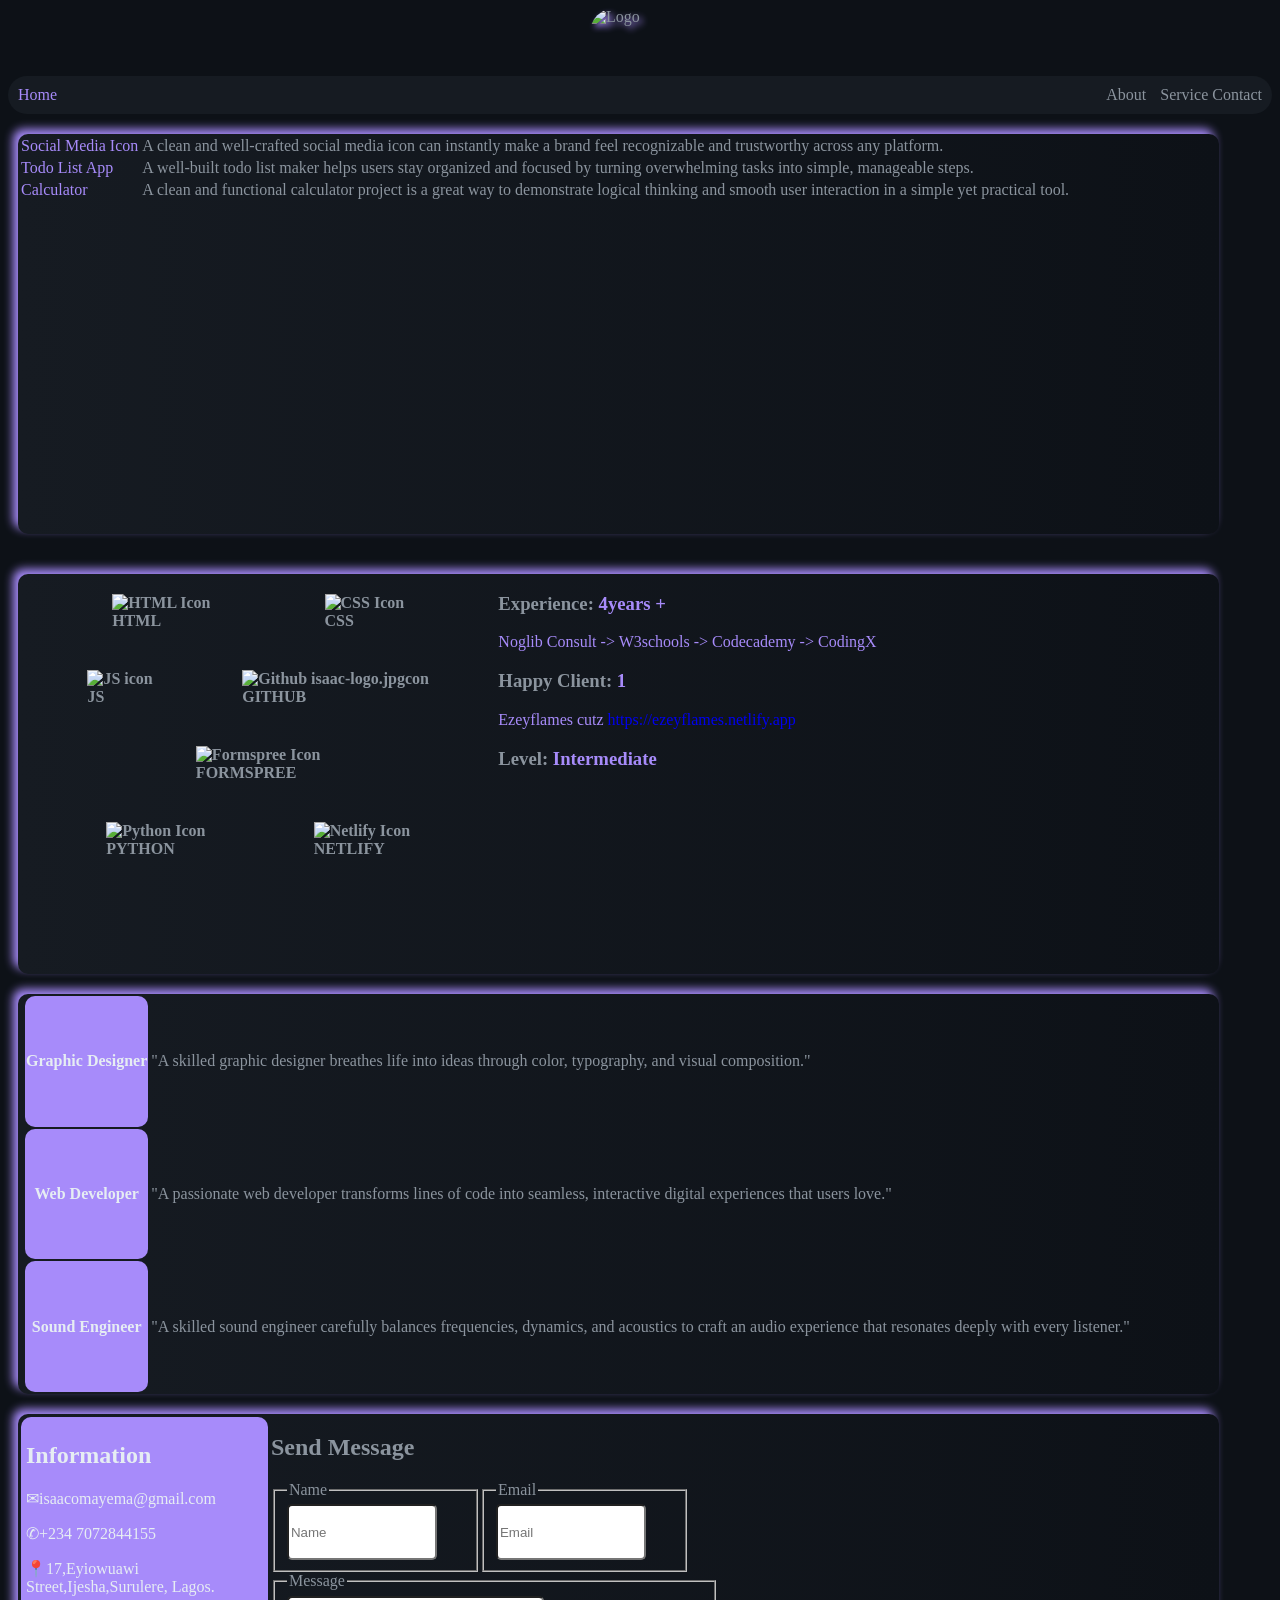
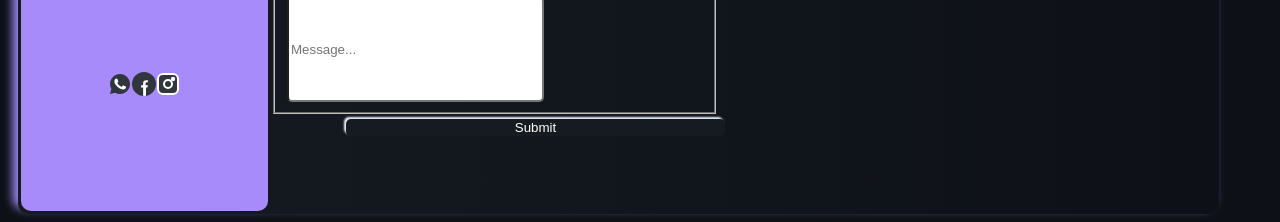
==== index.html @ 02bd3ef4 "Add files via upload" ====
<!DOCTYPE html>
<html lang="en">
<head>
  <meta charset="UTF-8">
  <meta http-equiv="X-UA-Compatible" content="IE=Edge">
  <meta name="viewport" content="width=device-width, initial-scale=1">

  <title>Omayema</title>
  
  <!-- HTML -->
  

  <!-- Custom Styles -->
  <link rel="stylesheet" href="style.css">
</head>

<body>
  <header>
    <div style="display: flex; justify-content: center;">
      <img src="image/isaac-logo.jpg" alt="Logo" class="logo">
    </div>
<br />
    <nav class="nav_bar">
        <a href="#home" class="home">Home</a>
        <div style="margin: 10px;">
        <a href="#about">About</a>
        <a href="#service">Service</a>
        <a href="#contact">Contact</a>
        </div>
    </nav>
  </header>
  <section class="body">
    
    <div id="home">
      <div class="project">
        <table border="0">
          <tr>
            <td>
              <a href="Social_icon/index.html">Social Media Icon</a>
            </td>
            <td>
              A clean and well-crafted social media icon can instantly make a brand feel recognizable and trustworthy across any platform.
            </td>
          </tr>
          <tr>
            <td>
              <a href="Todo_list">Todo List App</a>
            </td>
            <td>
              A well-built todo list maker helps users stay organized and focused by turning overwhelming tasks into simple, manageable steps.
            </td>
          </tr>
          <tr>
            <td>
              <a href="Calculator/index.html">Calculator</a>
            </td>
            <td>
              A clean and functional calculator project is a great way to demonstrate logical thinking and smooth user interaction in a simple yet practical tool.
            </td>
          </tr>
        </table>
      </div>
    </div>
    
    <div id="about">
      <section id="technologies">
        
        <div>
                  <h4><img src="image/html.svg" alt="HTML Icon" /> <br />HTML</h4>
                    <h4><img src="image/css.svg" alt="CSS Icon" /><br />CSS</h4>
        </div>
        
        <div>
                    <h4><img src="image/js.svg" alt="JS icon" /><br />JS</h4>
                    <h4><img src="image/github.svg" alt="Github isaac-logo.jpgcon" /><br />GITHUB</h4>
        </div>
        
        <div>
                    <h4><img src="image/formspree.svg" alt="Formspree Icon" /><br />FORMSPREE</h4>

        </div>
        <div>
          <h4>
          <img src="image/python.svg" alt="Python Icon" />
          <br />PYTHON
          </h4>
          <h4><img src="image/netlify.svg" alt="Netlify Icon" /><br />NETLIFY</h4>
        </div>
        
      </section>
      <section class="tech_info" style="display:block; justify-content: end;">
        <div>
          <h3>Experience: <span>4years + </span></h3>
          <p>Noglib Consult -> W3schools -> Codecademy -> CodingX</p>
        </div>
        <div>
          <h3>Happy Client: <span>1</span></h3>
          <p>Ezeyflames cutz <a href="https://ezeyflames.netlify.app">https://ezeyflames.netlify.app</a></p>
        </div>
        <div>
          <h3>Level: <span>Intermediate</span></h3>
        </div>
        
      </section>
    </div>
    
    <div id="service">
      <table border="0" style="margin-left: 5px;">
        <tr>
          <td class="td">
            <strong>
              Graphic Designer 
            </strong>
          </td>
          <td>
            "A skilled graphic designer breathes life into ideas through color, typography, and visual composition."
          </td>
        </tr>
        <tr>
          <td class="td">
            <strong>Web Developer </strong>
          </td>
          <td>
            "A passionate web developer transforms lines of code into seamless, interactive digital experiences that users love."
          </td>
        </tr>
        <tr>
          <td class="td">
            <strong>Sound Engineer </strong>
          </td>
          <td>
            "A skilled sound engineer carefully balances frequencies, dynamics, and acoustics to craft an audio experience that resonates deeply with every listener."
          </td>
        </tr>
      </table>
      
    </div>
    
    <div id="contact">
      <section id="info">
        <h2>Information</h2>
        <p>&#9993;isaacomayema@gmail.com</p>
        <p>&#9990;+234 7072844155</p>
        <p>&#128205;17,Eyiowuawi Street,Ijesha,Surulere, Lagos. </p>
       <section id="social_handles">
          <p>
          <a href="https://wa.me/+2347010207088" target="_blank">
          <svg width="24" height="24" viewBox="0 0 24 24" xmlns="http://www.w3.org/2000/svg" role="img"
              aria-labelledby="waCircleTitle">
              <title id="waCircleTitle">WhatsApp</title>
              <path fill="#30363d"
                d="M12.04 2c-5.51 0-9.98 4.47-9.98 9.98 0 1.76.46 3.49 1.33 5.02L2 22l5.12-1.34c1.48.8 3.15 1.22 4.9 1.22h.01c5.51 0 9.98-4.47 9.98-9.98C22.01 6.47 17.55 2 12.04 2z" />
              <path fill="#fff"
                d="M17.47 14.37c-.29-.15-1.7-.84-1.96-.94-.26-.1-.45-.15-.64.15-.19.29-.74.94-.9 1.13-.17.19-.34.21-.63.06-.29-.15-1.22-.45-2.32-1.43-.86-.77-1.44-1.72-1.61-2.01-.17-.29-.02-.45.13-.6.13-.13.29-.34.43-.51.15-.17.19-.29.29-.48.1-.19.05-.36-.02-.51-.06-.15-.64-1.54-.88-2.11-.23-.55-.47-.48-.64-.48-.17 0-.36-.02-.55-.02-.19 0-.51.07-.78.36-.26.29-1 1-1 2.43 0 1.43 1.02 2.82 1.16 3.01.15.19 2 3.05 4.86 4.27.68.29 1.21.46 1.62.59.68.22 1.31.19 1.8.12.55-.08 1.7-.69 1.94-1.36.24-.67.24-1.24.17-1.36-.07-.12-.26-.19-.55-.34z" />
            </svg>
          </a>
            </p>
            <p>
              <a href="https://www.facebook.com/share/1MuZ6cVPcA/">
                <svg viewBox="0 0 24 24" width="24" height="24" xmlns="http://www.w3.org/2000/svg">
  <circle cx="12" cy="12" r="12" fill="#30363d"/>
  <path d="M15.4676 15.4676L15.8294 13.1415H13.6103V11.6315C13.6103 10.9947 13.9208 10.3579 14.9142 10.3579H15.9273V8.4116C15.9273 8.4116 15.0146 8.2718 14.1384 8.2718C12.3117 8.2718 11.1166 9.3555 11.1166 11.2521V13.1415H9.073V15.4676H11.1166V23.8524C11.5815 23.9515 12.0628 24 12.5562 24C13.0496 24 13.5309 23.9515 13.9958 23.8524V15.4676H15.4676Z" fill="white"/>
</svg>

              </a>
            </p>
            <p>
              <a href="https://www.instagram.com/isaacomayema?igsh=MWJuMWRjMTQzYmd2Yg==" target="_blank">
              <svg width="24" height="24" viewBox="0 0 24 24" fill="#30363d" stroke="#fff" stroke-width="2"
              stroke-linecap="round" stroke-linejoin="round" xmlns="http://www.w3.org/2000/svg" role="img"
              aria-labelledby="instaTitle">
              <title id="instaTitle">Instagram</title>
              <rect x="2" y="2" width="20" height="20" rx="5" />
              <circle cx="12" cy="12" r="4" />
              <circle cx="17" cy="7" r="1.2" />
            </svg>
              </a>
            </p>
       </section>
      </section>
      
      <section id="send_mes">
        <h2>Send Message</h2>
        <form action="https://formspree.io/f/mojnbnjp" method="POST" accept-charset="utf-8">
          <div class="name">
            <fieldset>
              <legend>Name</legend>
              <label for="name"> </label>
              <input type="text" name="user_name" id="name" required placeholder="Name">
            </fieldset>
            <fieldset>
              <legend>Email</legend>
              <label for="email"> </label>
              <input type="text" name="user_email" id="email" required placeholder="Email"/>
            </fieldset>
          </div>
          
          <div>
            <fieldset class="message">
              <legend>Message</legend>
              <label for="message"></label>
            <input type="text" name="message" id="message" placeholder="Message...">
            </fieldset>
          </div>
          <div class="submit">
            <button type="submit" id="submit">Submit</button>
          </div>
        </form>
      </section>
    </div>
  </section>
  

  
  
  <!-- Project -->
  <script src="main.js"></script>
</body>
</html>
---- style.css ----
html{
    scroll-behavior: smooth;
}
:root{
--color-bg-start: #0d1117;
--color-bg-end :#161b22;
--color-icon-box:#161b22;
--color-border:#30363d;
--color-decoration:#30363d;
--color-accent-cyan:#58d4f5;
--color-accent-purple:#a78bfa;
--color-text-light:#e6edf3;
--color-text-muted:#8b949e;
--pages : #home,#about,#contact,#service;
}

body {
    color: var(--color-text-muted);
    background-color: var(--color-bg-start);
}
.logo{
    width: 100px;
    height: 50px;
    display:block;
    justify-self: center;
    border-radius: 30px;
    transition: ease 2.5s;
    filter: drop-shadow(3px 3px 3px #a78bfa );
}
.logo:hover{
    transform: scale(1.5);
}
.nav_bar{
    background: var(--color-bg-end);
    display:flex; 
    justify-content: space-between;
    width: 100%;
    border-radius: 20px;
}
.nav_bar :first-child{
    color: var(--color-accent-purple);
    margin: 10px;
    text-decoration: none;
}
.nav_bar a:not(.home){
    color: var(--color-text-muted);
    text-decoration: none;

}
.nav_bar a:hover{
    color: var(--color-text-light) ;
    filter: drop-shadow(3px 3px 3px var(--color-accent-purple));
}
.body{
    width: 100%;
    
}
.body #home,#about,#contact,#service{
    background: linear-gradient(270deg, var(--color-bg-start),var(--color-bg-end)
    );
    box-shadow: -5px -5px 10px var(--color-accent-purple);
    border-radius: 10px;
    width: 95%;
    height: 400px;
    margin-left: 10px;
    background-color: var(--color-text-light);
    transition: ease 1s;
}
.body #home:hover,#about:hover,#contact:hover,#service:hover{
    transform: scale(1.015);
    box-shadow: 5px 5px 10px var(--color-accent-purple);
}

#contact{
    margin-top: 20px;
    display:flex;
    justify-content: space-between;
}
#info{
    margin: 3px;
    width: 20%;
    overflow-x: hidden;
    transition: ease 1.5s;
    background: var(--color-accent-purple);
    color: var(--color-text-light);
    border-radius: 10px;
    padding: 5px;
}
#info:hover{
    width: 110%;
}
#info:hover #send_mes{
    width: 5%;
}
#send_mes{
    overflow: hidden;
    width: 80%;
}
#social_handles{
    display: flex;
    justify-content: center;
    margin: 60px;
}
a{
    text-decoration: none;
}
#message{
    width: 60%;
    height: 100px;
    border-radius: 5px;
}
.message{
    width:415px;
}
.name{
    display: inline-flex;
}
.name input{
    width: 80%;
    height: 50px;
    border-radius: 5px;
}
.submit{
    position: relative;
    left: 70px;
    
}
#submit{
    width: 40%;
    border: none;
    border-radius: 5px;
    color: #fff;
    margin: 5px;
    background: var(--color-icon-box);
    box-shadow: -2px -2px 2px var(--color-text-light);
}
.form{
    border-radius: 30px;
    padding: 20px;
    background: var(--color-accent-cyan);
}
#about{
    margin-top: 20px;
    display: flex;
    justify-content: space-between;
}
#technologies{
    width: 40%;
}
#technologies div{
    display: flex;
    justify-content: space-evenly;
}
#technologies img{
    width: 20px;
    height: 20px;
}
#technologies h4{
    margin: 20px;
}
.tech_info{
    width: 60%;
    border-radius: 20px;
}
.tech_info span, .tech_info p{
    color: var(--color-accent-purple);
}
#service{
    margin-top: 20px;
    display:flex;
    justify-content: space-between;
}
#service div{
    text-align: center;
    
}
.td{
    background-color: var(--color-accent-purple);
    color: var(--color-text-light);
    border-radius: 10px;
    text-align: center;
}
#home{
    margin: 20px;
    display: inline-flex;
}
.project{
    display: block;
}
.project a{
    color: var(--color-accent-purple);
}
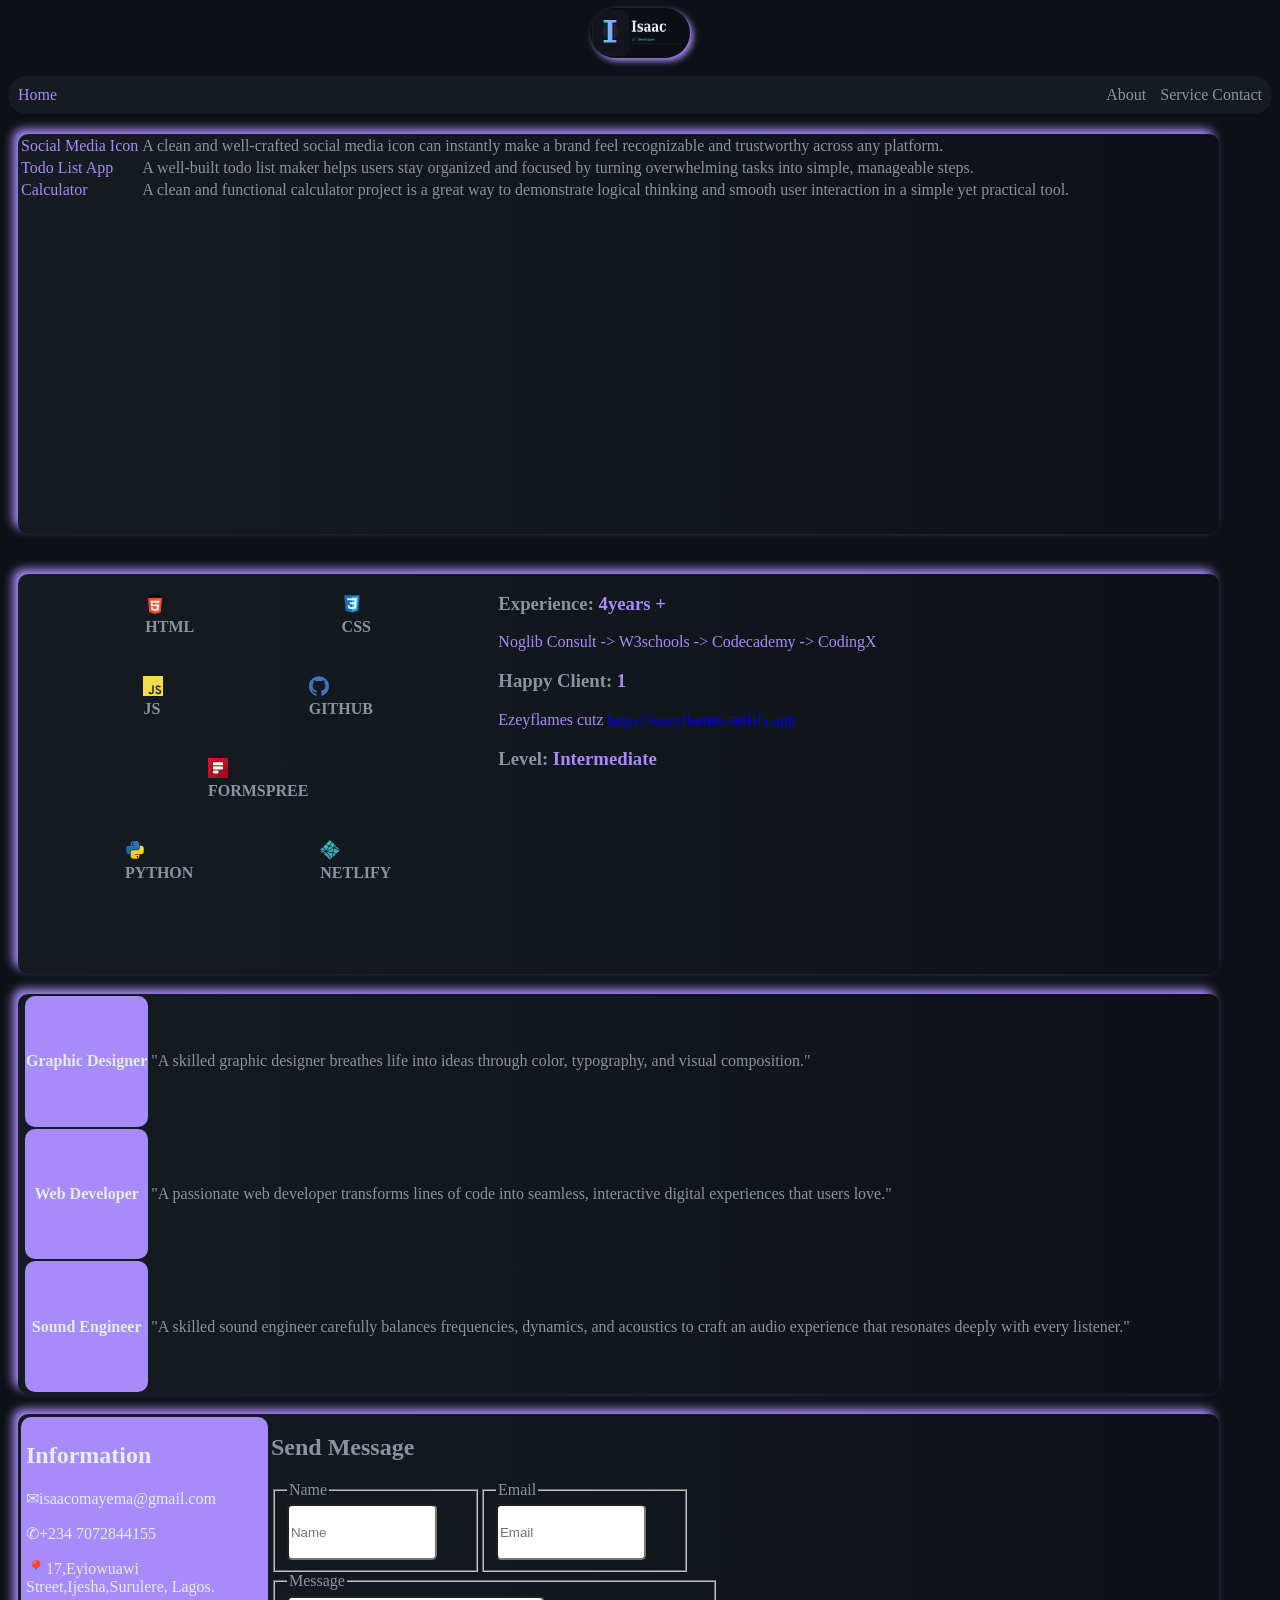
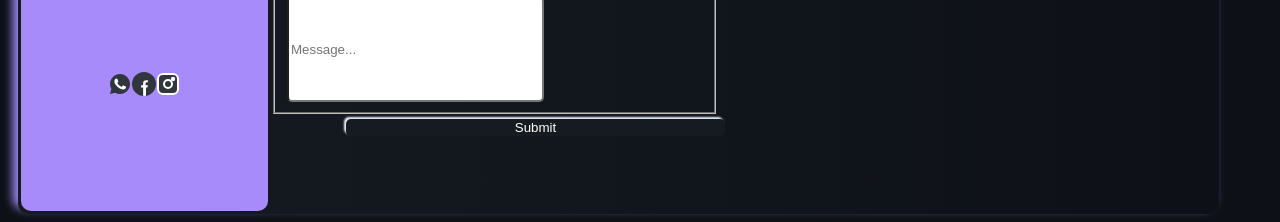
==== commit 266c6d84: "Updated index.html" ====
--- a/index.html
+++ b/index.html
@@ -44,7 +44,7 @@
           </tr>
           <tr>
             <td>
-              <a href="Todo_list">Todo List App</a>
+              <a href="Todo_lost/index.html">Todo List App</a>
             </td>
             <td>
               A well-built todo list maker helps users stay organized and focused by turning overwhelming tasks into simple, manageable steps.
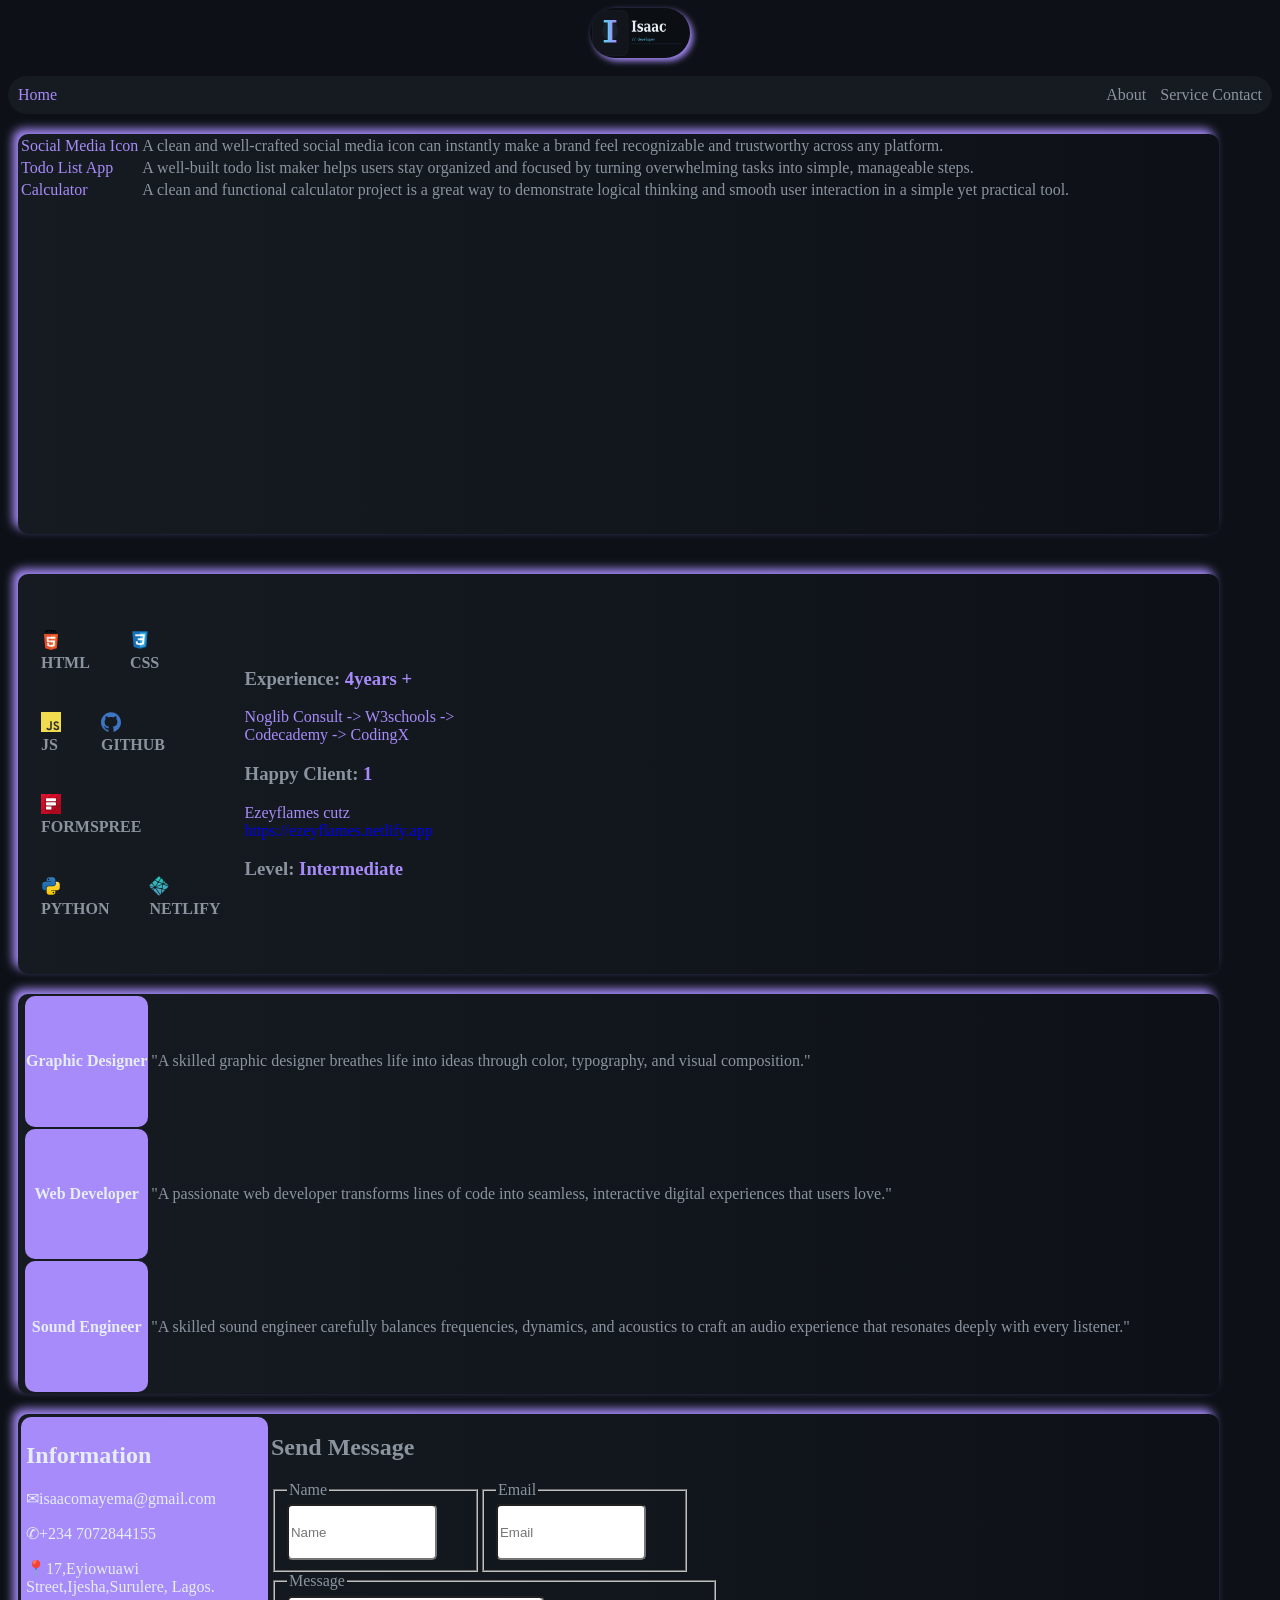
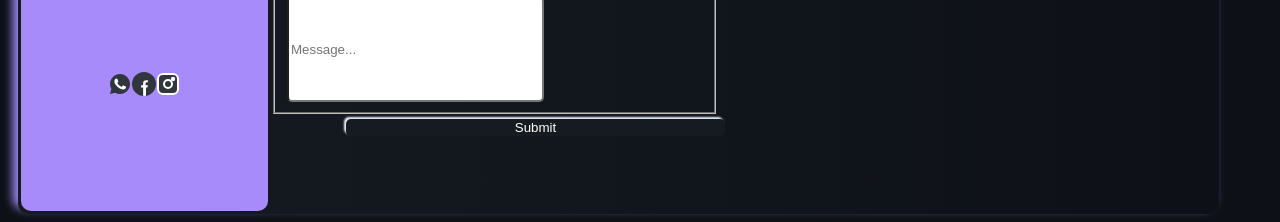
==== commit f6863db3: "Update index.html" ====
--- a/index.html
+++ b/index.html
@@ -63,6 +63,9 @@
     </div>
     
     <div id="about">
+<table>
+<tr>
+<td>
       <section id="technologies">
         
         <div>
@@ -88,6 +91,8 @@
         </div>
         
       </section>
+</td>
+<td>
       <section class="tech_info" style="display:block; justify-content: end;">
         <div>
           <h3>Experience: <span>4years + </span></h3>
@@ -102,6 +107,9 @@
         </div>
         
       </section>
+</td>
+</tr>
+</table>
     </div>
     
     <div id="service">
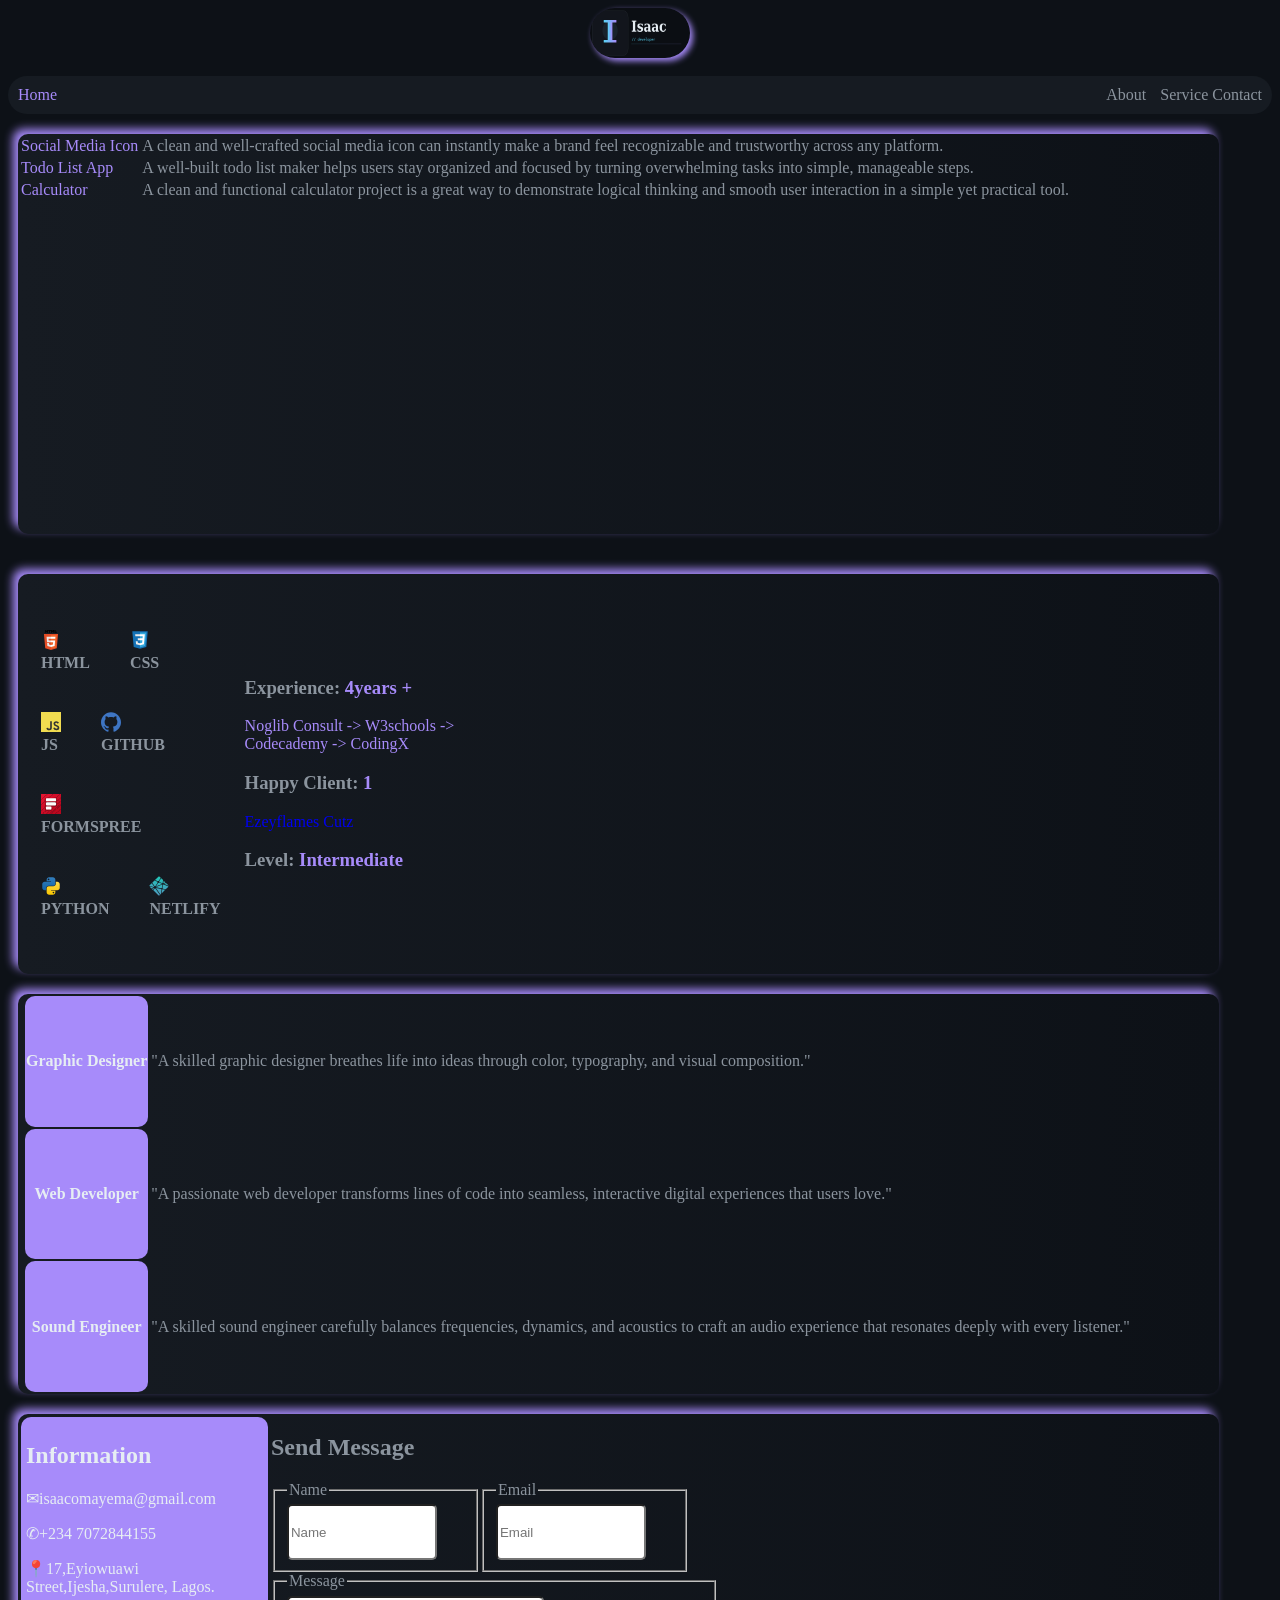
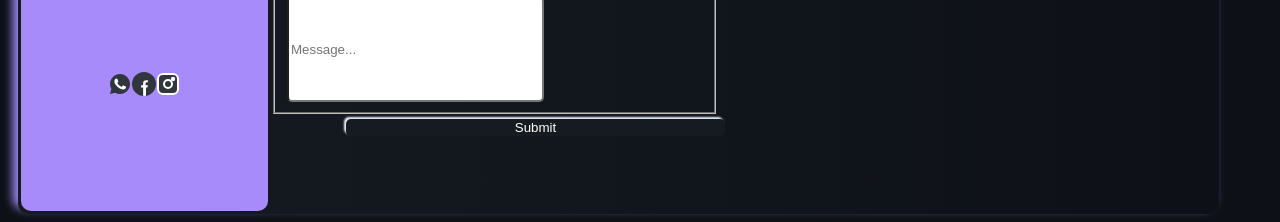
==== commit 733fb82f: "Update index.html" ====
--- a/index.html
+++ b/index.html
@@ -100,7 +100,7 @@
         </div>
         <div>
           <h3>Happy Client: <span>1</span></h3>
-          <p>Ezeyflames cutz <a href="https://ezeyflames.netlify.app">https://ezeyflames.netlify.app</a></p>
+          <p><a href="https://ezeyflames.netlify.app">Ezeyflames Cutz</a></p>
         </div>
         <div>
           <h3>Level: <span>Intermediate</span></h3>
